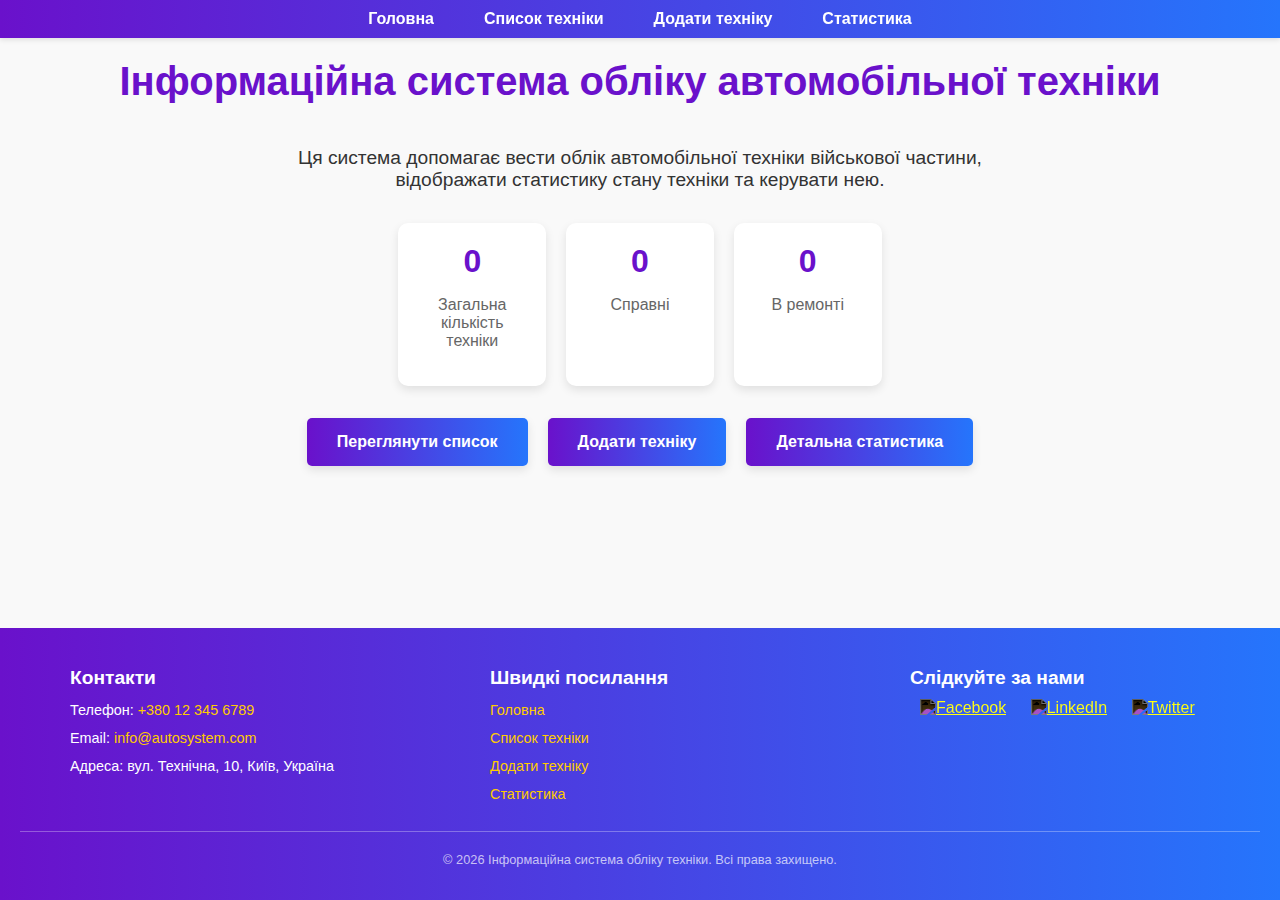
==== index.html @ 9de2fb1c "new commit" ====
<!DOCTYPE html>
<html lang="uk">
<head>
    <meta charset="UTF-8">
    <meta name="viewport" content="width=device-width, initial-scale=1.0">
    <title>Головна</title>
    <link rel="stylesheet" href="styles/main.css">
    <link rel="stylesheet" href="styles/index.css"> <!-- Підключення окремого CSS -->
</head>
<body>
    <header>
        <nav class="navbar">
            <ul>
                <li><a href="index.html">Головна</a></li>
                <li><a href="pages/list.html">Список техніки</a></li>
                <li><a href="pages/add.html">Додати техніку</a></li>
                <li><a href="pages/statistics.html">Статистика</a></li>
            </ul>
        </nav>
    </header>
    <main>
        <h1 class="page-title">Інформаційна система обліку автомобільної техніки</h1>
        <p class="intro-text">Ця система допомагає вести облік автомобільної техніки військової частини, відображати статистику стану техніки та керувати нею.</p>

        <!-- Статистичний блок -->
        <div class="stats-container">
            <div class="stat-card">
                <h2 id="totalVehicles">0</h2>
                <p>Загальна кількість техніки</p>
            </div>
            <div class="stat-card">
                <h2 id="operationalVehicles">0</h2>
                <p>Справні</p>
            </div>
            <div class="stat-card">
                <h2 id="underRepairVehicles">0</h2>
                <p>В ремонті</p>
            </div>
        </div>

        <!-- Кнопки швидкого доступу -->
        <div class="quick-links">
            <a href="pages/list.html" class="btn">Переглянути список</a>
            <a href="pages/add.html" class="btn">Додати техніку</a>
            <a href="pages/statistics.html" class="btn">Детальна статистика</a>
        </div>
    </main>
    <footer>
        <div class="footer-content">
            <!-- Контактна інформація -->
            <div class="footer-contact">
                <h3>Контакти</h3>
                <p>Телефон: <a href="tel:+380123456789">+380 12 345 6789</a></p>
                <p>Email: <a href="mailto:info@autosystem.com">info@autosystem.com</a></p>
                <p>Адреса: вул. Технічна, 10, Київ, Україна</p>
            </div>
    
            <!-- Посилання -->
            <div class="footer-links">
                <h3>Швидкі посилання</h3>
                <ul>
                    <li><a href="index.html">Головна</a></li>
                    <li><a href="pages/list.html">Список техніки</a></li>
                    <li><a href="pages/add.html">Додати техніку</a></li>
                    <li><a href="pages/statistics.html">Статистика</a></li>
                </ul>
            </div>
    
            <!-- Соціальні іконки -->
            <div class="footer-social">
                <h3>Слідкуйте за нами</h3>
                <a href="#"><img src="icons/facebook.svg" alt="Facebook"></a>
                <a href="#"><img src="icons/linkedin.svg" alt="LinkedIn"></a>
                <a href="#"><img src="icons/twitter.svg" alt="Twitter"></a>
            </div>
        </div>
    
        <!-- Копірайт -->
        <div class="footer-bottom">
            <p>&copy; <span id="currentYear"></span> Інформаційна система обліку техніки. Всі права захищено.</p>
        </div>
    </footer>
    
    <script src="js/main.js"></script>
    <script>
        // Завантаження статистики на головну
        document.addEventListener('DOMContentLoaded', () => {
            const vehicles = JSON.parse(localStorage.getItem('vehicleData')) || [];

            // Оновлення статистичних даних
            document.getElementById('totalVehicles').textContent = vehicles.length;
            document.getElementById('operationalVehicles').textContent = vehicles.filter(v => v.status === 'Справний').length;
            document.getElementById('underRepairVehicles').textContent = vehicles.filter(v => v.status === 'В ремонті').length;
        });
    </script>
    <script>
        document.getElementById('currentYear').textContent = new Date().getFullYear();
    </script>
    
</body>
</html>
---- styles/main.css ----
/* Загальні стилі */
body {
    font-family: Arial, sans-serif;
    margin: 0;
    padding: 0;
    background-color: #f9f9f9;
    color: #333;
    display: flex;
    flex-direction: column;
    min-height: 100vh;
}

/* Панель навігації */
.navbar {
    background: linear-gradient(90deg, #6a11cb 0%, #2575fc 100%);
    position: fixed;
    top: 0;
    left: 0;
    width: 100%;
    display: flex;
    justify-content: center;
    align-items: center;
    padding: 10px 0;
    box-shadow: 0 2px 5px rgba(0, 0, 0, 0.1);
    z-index: 1000;
}

.navbar ul {
    list-style: none;
    padding: 0;
    margin: 0;
    display: flex;
    gap: 20px;
}

.navbar li {
    margin: 0;
}

.navbar a {
    text-decoration: none;
    color: #fff;
    font-size: 1rem;
    font-weight: bold;
    padding: 10px 15px;
    border-radius: 5px;
    transition: background-color 0.3s ease;
}

.navbar a:hover {
    background-color: rgba(255, 255, 255, 0.2);
}

/* Відступ для основного контенту */
/* Відступ для основного контенту */
main {
    margin-top: 60px; /* Додайте відступ зверху відповідно до висоти хедера */
    padding: 2rem;
    flex: 1;
    display: flex;
    flex-direction: column;
    align-items: center;
}


/* Заголовок */
h1 {
    text-align: center;
    font-size: 2rem;
    color: #6a11cb;
    margin-bottom: 1rem;
}

/* Форма */
form {
    width: 100%;
    max-width: 500px;
    background: #fff;
    padding: 20px;
    border-radius: 10px;
    box-shadow: 0 4px 10px rgba(0, 0, 0, 0.1);
    margin-top: 2rem;
}

form label {
    display: block;
    margin-bottom: 8px;
    font-weight: bold;
}

form input, form select, form button {
    width: 100%;
    padding: 10px;
    margin-bottom: 15px;
    font-size: 1rem;
    border: 1px solid #ddd;
    border-radius: 5px;
    outline: none;
    box-sizing: border-box;
}

form input:focus, form select:focus {
    border-color: #6a11cb;
    box-shadow: 0 0 5px rgba(106, 17, 203, 0.5);
}

form button {
    background: linear-gradient(90deg, #6a11cb 0%, #2575fc 100%);
    color: #fff;
    border: none;
    font-weight: bold;
    cursor: pointer;
    transition: background-color 0.3s ease, box-shadow 0.3s ease;
}

form button:hover {
    box-shadow: 0 4px 15px rgba(106, 17, 203, 0.4);
}

/* Таблиця */
table {
    width: 100%;
    max-width: 90%;
    margin: 20px auto;
    border-collapse: collapse;
    box-shadow: 0 4px 10px rgba(0, 0, 0, 0.1);
    background: #fff;
    border-radius: 10px;
    overflow: hidden;
}

table th, table td {
    padding: 15px;
    text-align: left;
    border-bottom: 1px solid #ddd;
}

table th {
    background: linear-gradient(90deg, #6a11cb 0%, #2575fc 100%);
    color: #fff;
    text-align: center;
}

table td {
    text-align: center;
}

table tr:hover {
    background: #f1f1f1;
}

table button {
    padding: 8px 15px;
    background: linear-gradient(90deg, #6a11cb 0%, #2575fc 100%);
    color: #fff;
    border: none;
    border-radius: 5px;
    font-size: 0.9rem;
    cursor: pointer;
    transition: background-color 0.3s ease, box-shadow 0.3s ease;
}

table button:hover {
    box-shadow: 0 4px 15px rgba(106, 17, 203, 0.4);
}

/* Респонсивність */
@media (max-width: 768px) {
    .navbar ul {
        flex-direction: column;
        gap: 10px;
    }

    main {
        padding: 1rem;
    }

    form {
        width: 90%;
    }

    table {
        font-size: 0.9rem;
    }
}

/* Контейнер графіків */
.chart-container {
    width: 40%; /* Ще більше зменшено ширину графіків */
    margin: 20px auto;
    padding: 15px; /* Менший відступ */
    background: #fff;
    border-radius: 10px;
    box-shadow: 0 4px 10px rgba(0, 0, 0, 0.1);
    text-align: center;
}

.chart-container canvas {
    max-width: 100%;
    height: 200px; /* Фіксована менша висота для графіків */
}


/* Футер */
footer {
    background: linear-gradient(90deg, #6a11cb 0%, #2575fc 100%);
    color: #fff;
    padding: 20px;
    text-align: center;
    font-size: 1rem;
    margin-top: auto;
}

.footer-content {
    display: flex;
    justify-content: space-around;
    flex-wrap: wrap;
    gap: 20px;
    padding-bottom: 20px;
    border-bottom: 1px solid rgba(255, 255, 255, 0.3);
}

.footer-contact, .footer-links, .footer-social {
    flex: 1;
    max-width: 300px;
    text-align: left;
}

.footer-contact h3, .footer-links h3, .footer-social h3 {
    font-size: 1.2rem;
    margin-bottom: 10px;
    color: #fff;
}

.footer-contact p, .footer-links ul {
    font-size: 0.9rem;
    margin: 5px 0;
    line-height: 1.6;
}

.footer-contact a, .footer-links a {
    color: #ffcc00;
    text-decoration: none;
    transition: color 0.3s;
}

.footer-contact a:hover, .footer-links a:hover {
    color: #fff;
}

.footer-links ul {
    list-style: none;
    padding: 0;
}

.footer-links li {
    margin: 5px 0;
}

.footer-social a {
    display: inline-block;
    margin: 0 10px;
    transition: transform 0.3s;
}

.footer-social a img {
    width: 24px;
    height: 24px;
    filter: invert(1); /* Іконки білого кольору */
}

.footer-social a:hover {
    transform: scale(1.1);
}

.footer-bottom {
    margin-top: 20px;
    font-size: 0.8rem;
    color: rgba(255, 255, 255, 0.7);
}
---- styles/index.css ----
/* Заголовок сторінки */
.page-title {
    font-size: 2.5rem;
    color: #6a11cb;
    text-align: center;
    margin-bottom: 1.5rem;
}

/* Вступний текст */
.intro-text {
    text-align: center;
    font-size: 1.2rem;
    margin-bottom: 2rem;
    color: #333;
    max-width: 800px;
    margin-left: auto;
    margin-right: auto;
}

/* Контейнер статистики */
.stats-container {
    display: flex;
    justify-content: space-around;
    gap: 20px;
    margin-bottom: 2rem;
}

.stat-card {
    background: #fff;
    padding: 20px;
    border-radius: 10px;
    box-shadow: 0 4px 10px rgba(0, 0, 0, 0.1);
    text-align: center;
    flex: 1;
    max-width: 300px;
}

.stat-card h2 {
    font-size: 2rem;
    color: #6a11cb;
    margin: 0;
}

.stat-card p {
    font-size: 1rem;
    color: #666;
}

/* Кнопки швидкого доступу */
.quick-links {
    display: flex;
    justify-content: center;
    gap: 20px;
}

.quick-links .btn {
    display: inline-block;
    padding: 15px 30px;
    background: linear-gradient(90deg, #6a11cb 0%, #2575fc 100%);
    color: #fff;
    font-weight: bold;
    text-decoration: none;
    border-radius: 5px;
    box-shadow: 0 4px 10px rgba(0, 0, 0, 0.1);
    transition: box-shadow 0.3s ease, transform 0.2s ease;
}

.quick-links .btn:hover {
    box-shadow: 0 6px 15px rgba(106, 17, 203, 0.4);
    transform: translateY(-2px);
}
/* Адаптація для мобільних пристроїв */
@media (max-width: 768px) {
    /* Заголовок сторінки */
    .page-title {
        font-size: 1.8rem;
    }

    /* Текст у вступі */
    .intro-text {
        font-size: 1rem;
        padding: 0 10px;
    }

    /* Статистичний блок */
    .stats-container {
        flex-direction: column; /* Статистичні картки у стовпчик */
        align-items: center;
    }

    .stat-card {
        width: 90%; /* Зменшено ширину карток */
        margin-bottom: 15px;
    }

    /* Кнопки швидкого доступу */
    .quick-links {
        flex-direction: column; /* Кнопки у стовпчик */
        gap: 10px;
    }

    .quick-links .btn {
        width: 90%; /* Зменшено ширину кнопок */
        text-align: center;
    }

    /* Навігаційна панель */
    .navbar ul {
        flex-direction: column; /* Навігаційне меню у стовпчик */
        gap: 10px;
    }

    .navbar a {
        padding: 10px;
        font-size: 0.9rem;
    }

    /* Таблиці */
    table {
        font-size: 0.8rem; /* Зменшення тексту в таблиці */
    }

    /* Графіки */
    .chart-container {
        width: 90%; /* Зменшено ширину графіків */
        height: auto;
    }

    .chart-container canvas {
        height: 200px; /* Зменшено висоту графіків */
    }

    /* Футер */
    .footer-content {
        flex-direction: column; /* Футер у стовпчик */
        text-align: center;
        gap: 20px;
    }

    .footer-contact, .footer-links, .footer-social {
        max-width: 100%;
    }
}
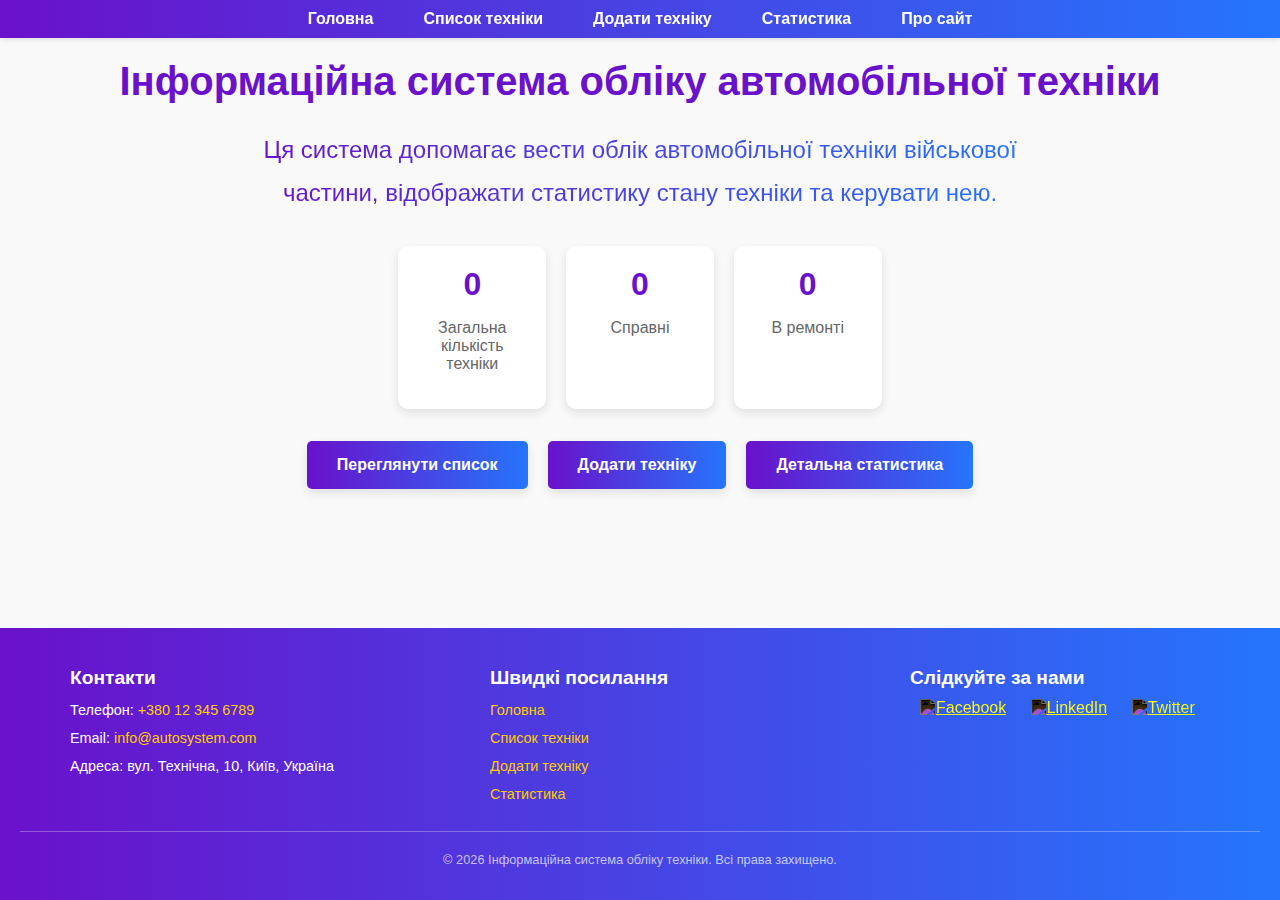
==== commit afff5f91: "new commit" ====
--- a/index.html
+++ b/index.html
@@ -15,14 +15,15 @@
                 <li><a href="pages/list.html">Список техніки</a></li>
                 <li><a href="pages/add.html">Додати техніку</a></li>
                 <li><a href="pages/statistics.html">Статистика</a></li>
+                <li><a href="pages/about.html">Про сайт</a></li>
             </ul>
         </nav>
     </header>
     <main>
         <h1 class="page-title">Інформаційна система обліку автомобільної техніки</h1>
         <p class="intro-text">Ця система допомагає вести облік автомобільної техніки військової частини, відображати статистику стану техніки та керувати нею.</p>
-
-        <!-- Статистичний блок -->
+     
+    <!-- Статистичний блок -->
         <div class="stats-container">
             <div class="stat-card">
                 <h2 id="totalVehicles">0</h2>
@@ -44,6 +45,7 @@
             <a href="pages/add.html" class="btn">Додати техніку</a>
             <a href="pages/statistics.html" class="btn">Детальна статистика</a>
         </div>
+       
     </main>
     <footer>
         <div class="footer-content">
@@ -69,9 +71,15 @@
             <!-- Соціальні іконки -->
             <div class="footer-social">
                 <h3>Слідкуйте за нами</h3>
-                <a href="#"><img src="icons/facebook.svg" alt="Facebook"></a>
-                <a href="#"><img src="icons/linkedin.svg" alt="LinkedIn"></a>
-                <a href="#"><img src="icons/twitter.svg" alt="Twitter"></a>
+                <a href="https://facebook.com" target="_blank">
+                    <img src="icons/facebook.svg" alt="Facebook">
+                </a>
+                <a href="https://linkedin.com" target="_blank">
+                    <img src="icons/linkedin.svg" alt="LinkedIn">
+                </a>
+                <a href="https://twitter.com" target="_blank">
+                    <img src="icons/twitter.svg" alt="Twitter">
+                </a>
             </div>
         </div>
     
@@ -80,6 +88,7 @@
             <p>&copy; <span id="currentYear"></span> Інформаційна система обліку техніки. Всі права захищено.</p>
         </div>
     </footer>
+    
     
     <script src="js/main.js"></script>
     <script>
--- a/styles/index.css
+++ b/styles/index.css
@@ -141,3 +141,53 @@
         max-width: 100%;
     }
 }
+.slider {
+    width: 70%;
+    max-width: 700px;
+    margin: 20px auto;
+    overflow: hidden;
+    border-radius: 10px;
+    box-shadow: 0 4px 10px rgba(0, 0, 0, 0.1);
+}
+
+.slides {
+    display: flex;
+    animation: slide 30s infinite; /* Змінюємо тривалість анімації (15 секунд) */
+}
+
+.slides img {
+    width: 100%;
+    object-fit: cover;
+}
+
+@keyframes slide {
+    0% { transform: translateX(0); }
+    33% { transform: translateX(-100%); }
+    66% { transform: translateX(-200%); }
+    100% { transform: translateX(0); }
+}
+.intro-text {
+    font-size: 1.5rem; /* Збільшимо розмір тексту */
+    font-weight: 400;
+    color: #444; /* Трохи темніший колір для читабельності */
+    text-align: center; /* Центрування тексту */
+    line-height: 1.8; /* Збільшення інтервалу між рядками */
+    max-width: 800px; /* Обмежимо ширину тексту */
+    margin: 0 auto 2rem auto; /* Центрування тексту і додавання відступу знизу */
+    background: linear-gradient(90deg, #6a11cb, #2575fc); /* Додаємо градієнт */
+    -webkit-background-clip: text; /* Застосування градієнта до тексту */
+    -webkit-text-fill-color: transparent; /* Робимо фон тексту прозорим */
+    animation: fadeIn 2s ease-out; /* Анімація появи */
+}
+
+/* Анімація для плавного з'явлення */
+@keyframes fadeIn {
+    from {
+        opacity: 0;
+        transform: translateY(20px);
+    }
+    to {
+        opacity: 1;
+        transform: translateY(0);
+    }
+}
